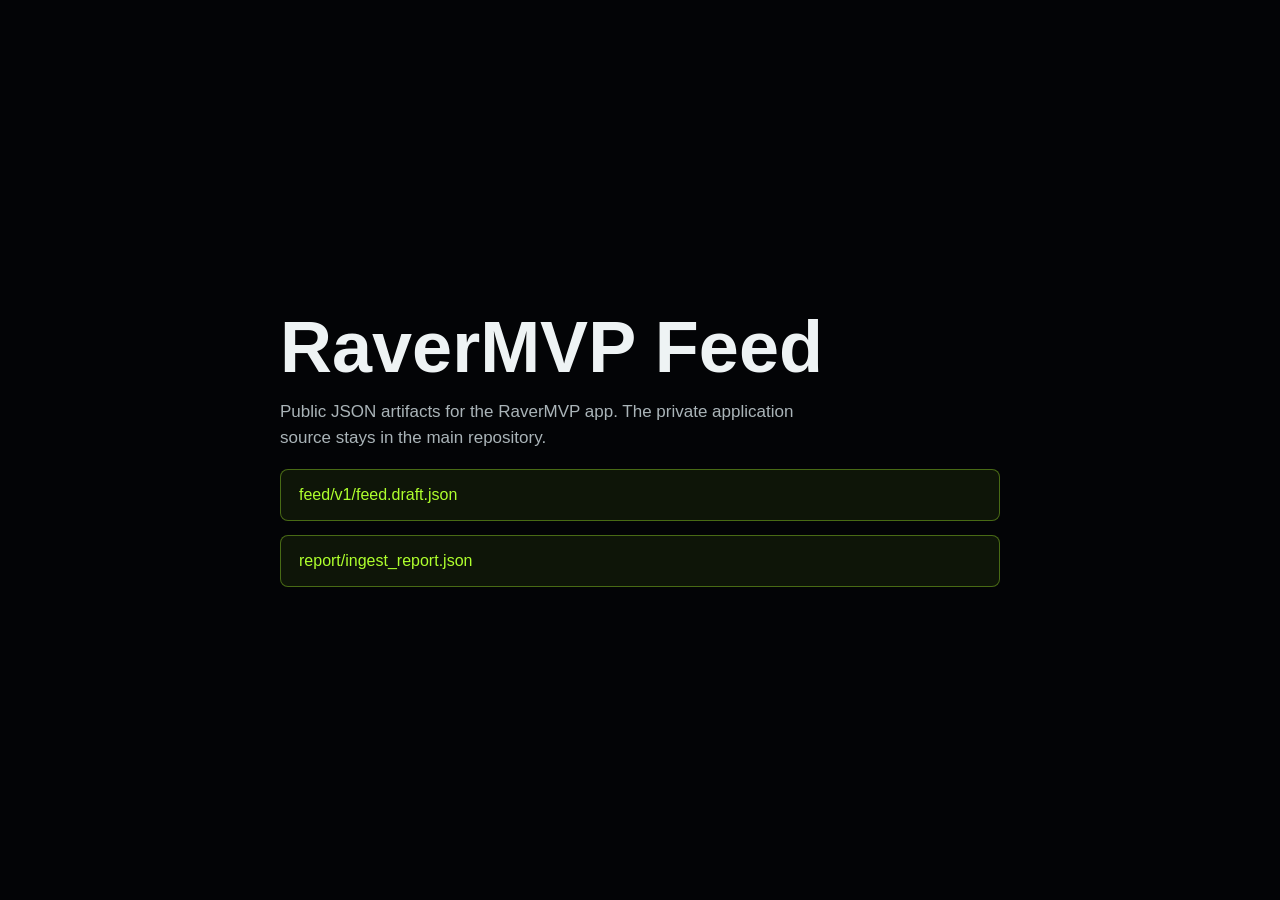
==== index.html @ 4b89128d "Publish initial RaverMVP public feed" ====
<!doctype html>
<meta charset="utf-8">
<meta name="viewport" content="width=device-width, initial-scale=1">
<title>RaverMVP Feed</title>
<style>
  :root {
    color-scheme: dark;
    font-family: -apple-system, BlinkMacSystemFont, "SF Pro Text", sans-serif;
    background: #030406;
    color: #eef3f4;
  }

  body {
    margin: 0;
    min-height: 100vh;
    display: grid;
    place-items: center;
  }

  main {
    width: min(720px, calc(100vw - 40px));
    padding: 40px 0;
  }

  h1 {
    margin: 0 0 12px;
    font-size: clamp(32px, 7vw, 72px);
    line-height: 0.95;
    letter-spacing: 0;
  }

  p {
    max-width: 560px;
    color: #aab4b8;
    font-size: 17px;
    line-height: 1.55;
  }

  a {
    display: block;
    margin-top: 14px;
    padding: 16px 18px;
    border: 1px solid rgba(174, 255, 45, 0.36);
    border-radius: 8px;
    color: #aeff2d;
    text-decoration: none;
    background: rgba(174, 255, 45, 0.07);
  }
</style>
<main>
  <h1>RaverMVP Feed</h1>
  <p>Public JSON artifacts for the RaverMVP app. The private application source stays in the main repository.</p>
  <a href="./feed/v1/feed.draft.json">feed/v1/feed.draft.json</a>
  <a href="./report/ingest_report.json">report/ingest_report.json</a>
</main>
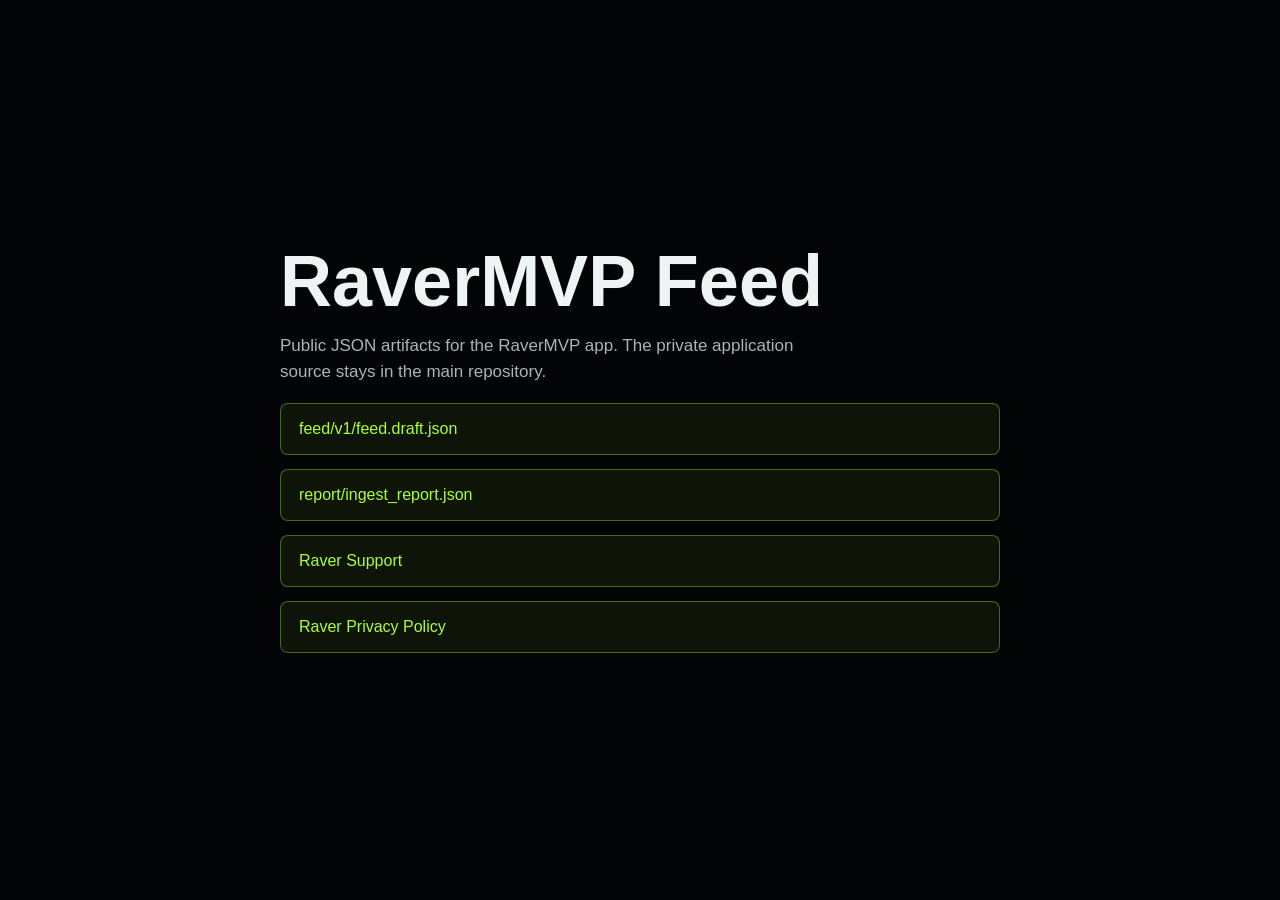
==== commit 62746565: "feat: publish app support and privacy pages" ====
--- a/index.html
+++ b/index.html
@@ -52,4 +52,6 @@
   <p>Public JSON artifacts for the RaverMVP app. The private application source stays in the main repository.</p>
   <a href="./feed/v1/feed.draft.json">feed/v1/feed.draft.json</a>
   <a href="./report/ingest_report.json">report/ingest_report.json</a>
+  <a href="./support/">Raver Support</a>
+  <a href="./privacy/">Raver Privacy Policy</a>
 </main>
